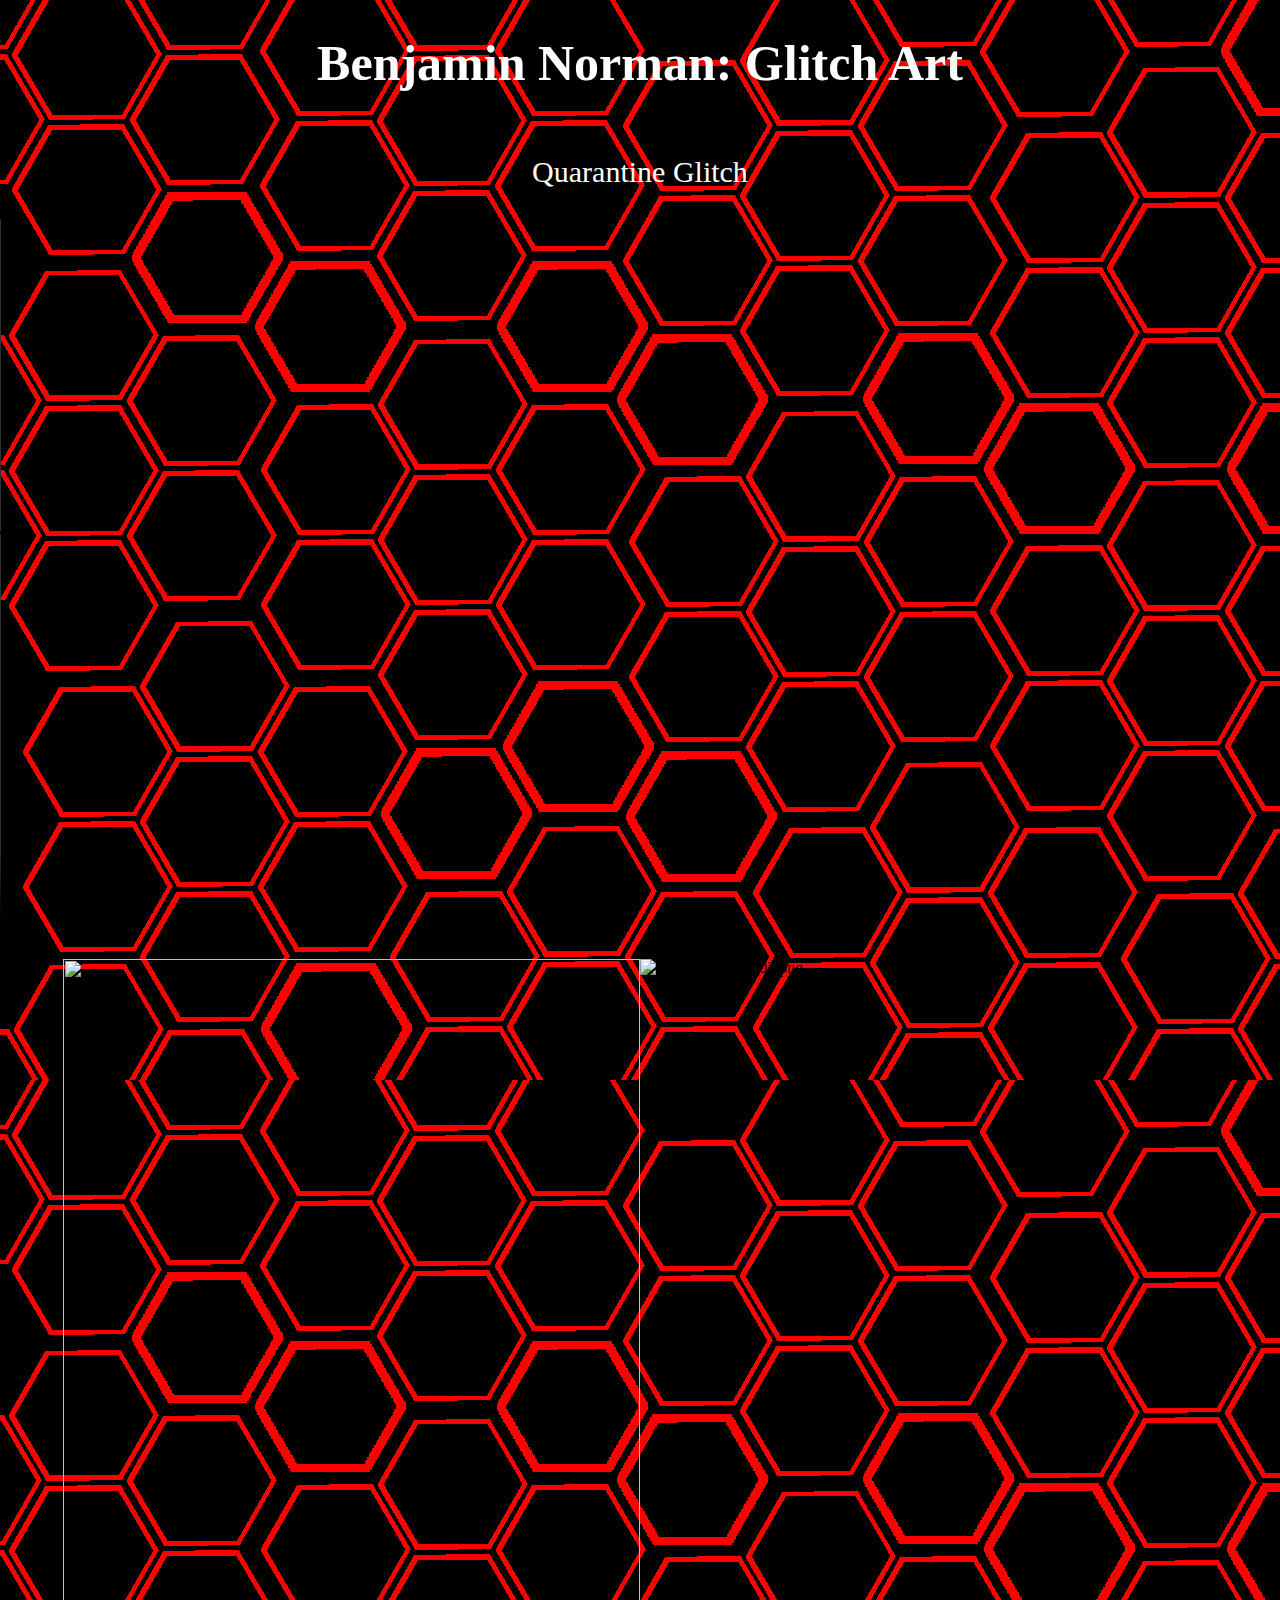
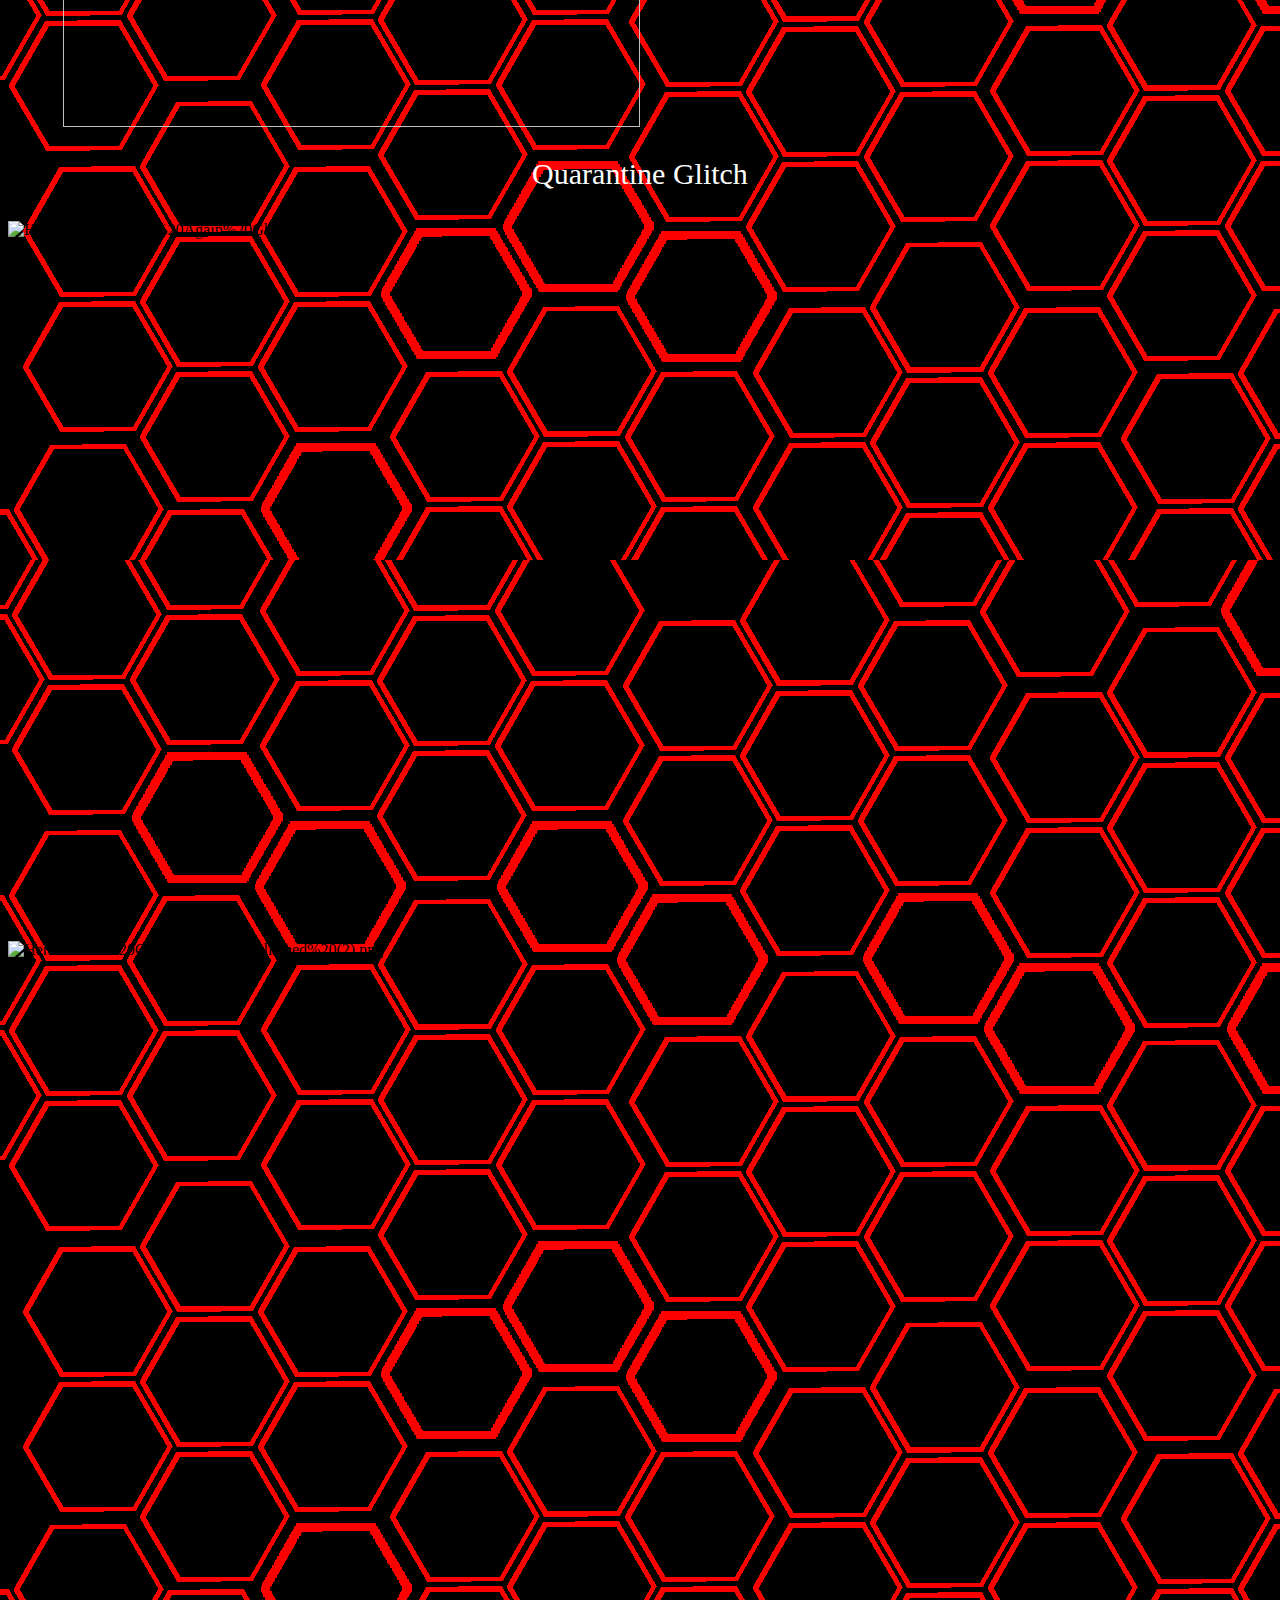
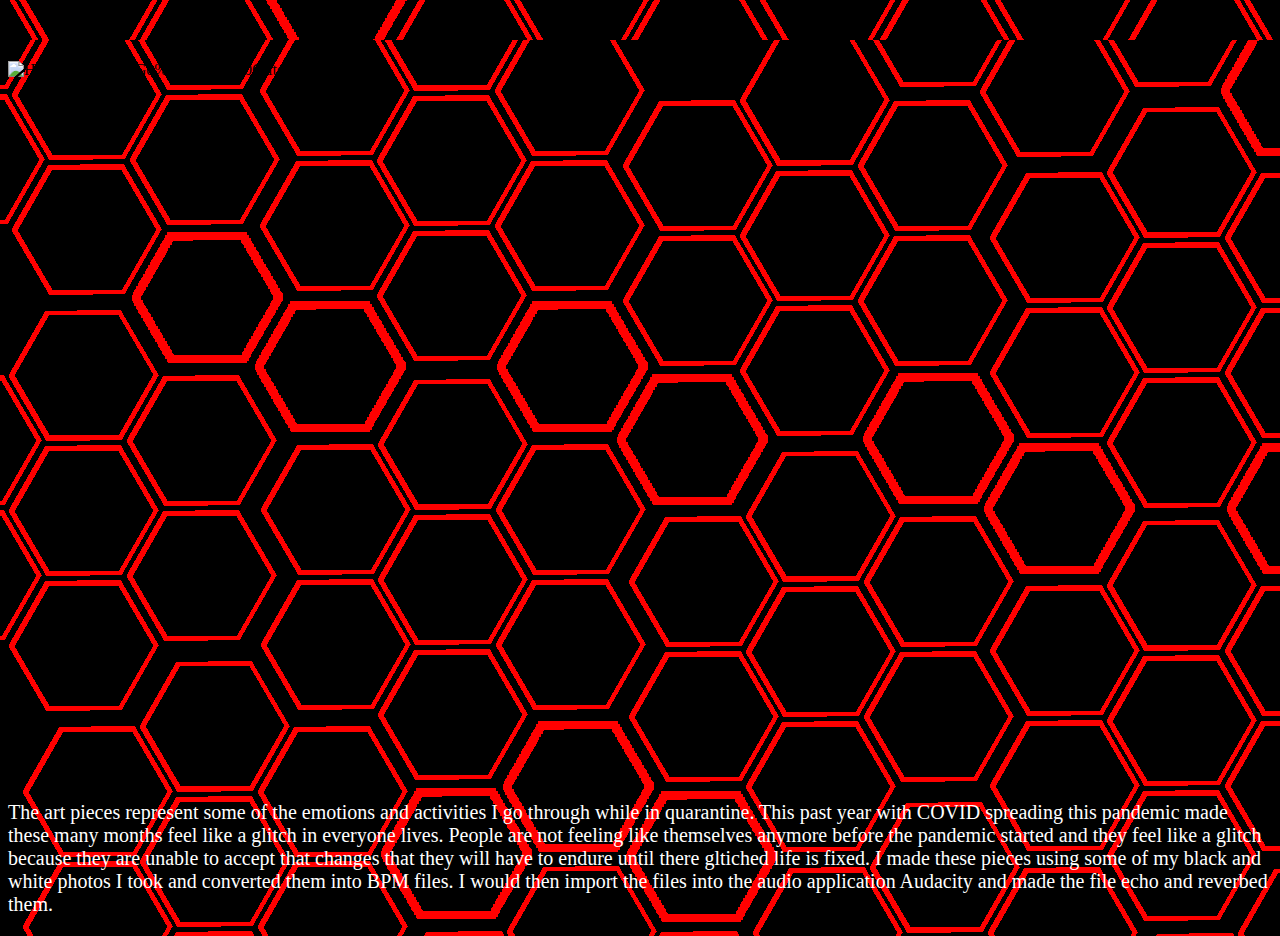
==== Glitch Art.html @ df9407c0 "Upload Files" ====
<!DOCTYPE html>
<link rel="stylesheet" type="text/css" href="index.css" />
<html>
<head>
<title>Benjamin Norman: Glitch Art</title>
</head>
<body>

<h1 style="color:White;"class="Work">Benjamin Norman: Glitch Art</h1>
    
<style>
body {
  background-image: url('RedHexWebsite.png');
}
</style>

<div class="Group">
<p style="color:White;" class="Glitch01">Quarantine Glitch</p>
</div>
    
<div class="Group">
<div class="Group01">
<video class="Glitch" controls src="R3D4C3%20Glitch%20Intro.mp4" type="video/mp4"></video>
</div> 
</div>
<p></p>
<div class="Group">
<img class="Size" src="Glitched_Image01.png" alt="">
<img class="Size" src="Glitched_Image02.png" alt="Glitched_Image02.png">   
</div>

    
<div class="Group">
<p style="color:White;" class="Glitch01">Quarantine Glitch</p>
</div>
<div class="Group">
<img class="Glitch" src="Here%20We%20Go%20Again%20Glitched%20(1).png" alt="Here%20We%20Go%20Again%20Glitched%20(1).png"> 
<img class="Glitch" src="Here%20We%20Go%20Again%20Glitched%20(2).png" alt="Here%20We%20Go%20Again%20Glitched%20(2).png">
<img class="Glitch" src="Here%20We%20Go%20Again%20Glitched%20(3).png" alt="Here%20We%20Go%20Again%20Glitched%20(3).png">
</div>
<p style="color:white"> The art pieces represent some of the emotions and activities I go through while in quarantine. This past year with COVID spreading this pandemic made these many months feel like a glitch in everyone lives. People are not feeling like themselves anymore before the pandemic started and they feel like a glitch because they are unable to accept that changes that they will have to endure until there gltiched life is fixed. 
    
I made these pieces using some of my black and white photos I took and converted them into BPM files. I would then import the files into the audio application Audacity and made the file echo and reverbed them.    
</p>
---- index.css ----
.Work{font-size:50px;
      font-family:bahnschrift;
}
.Group{display: flex;
    flex-wrap: wrap;
    justify-content: center;
}
.Glitch01{font-family: bahnschrift;
  font-size: 30px;
    
}
.Group01{display: flex;
    flex-wrap: wrap; 
    justify-content: center;
}
p {
  font-family: bahnschrift;
  font-size: 20px;
}  
.Glitch{
    width: 1280px;
    height: 720px;
}
.Size{
    width: 577px;
    height: 768px; 
} 
h1 {
  color: black;
  text-align: center;
}
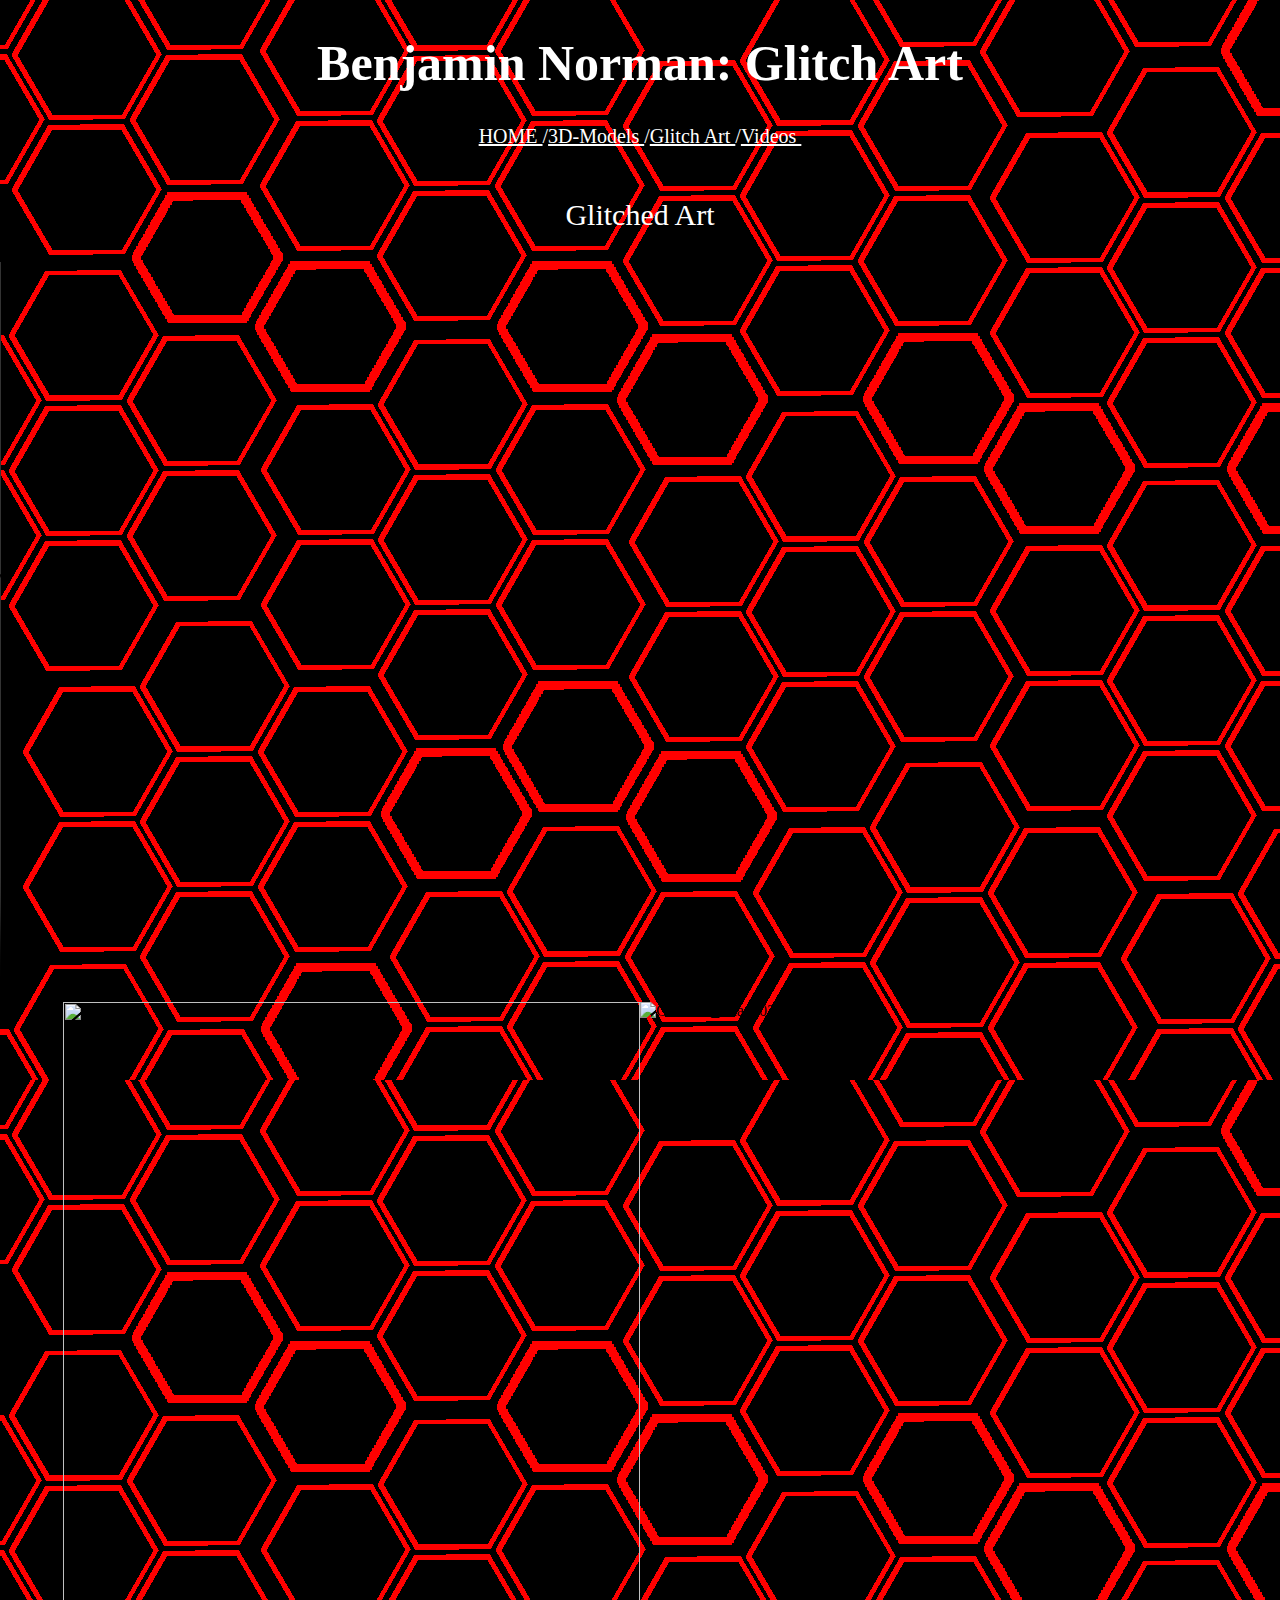
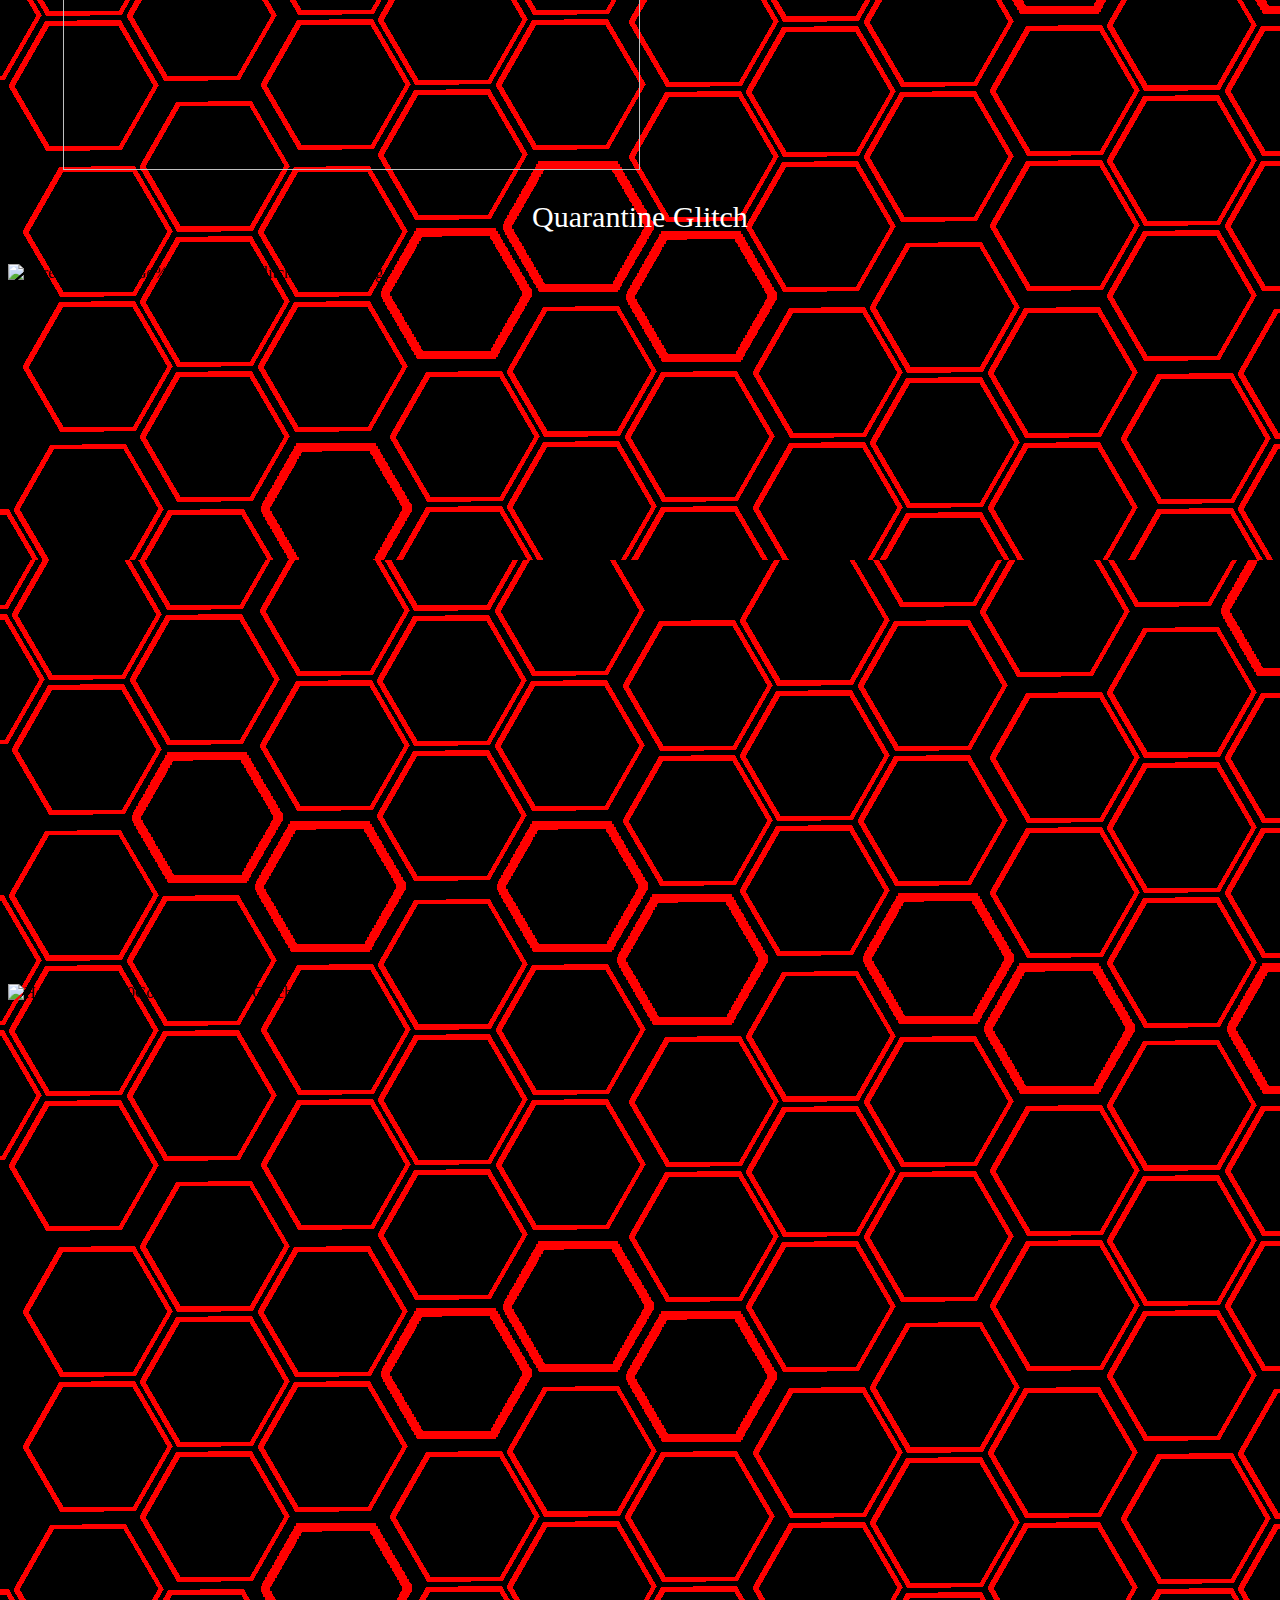
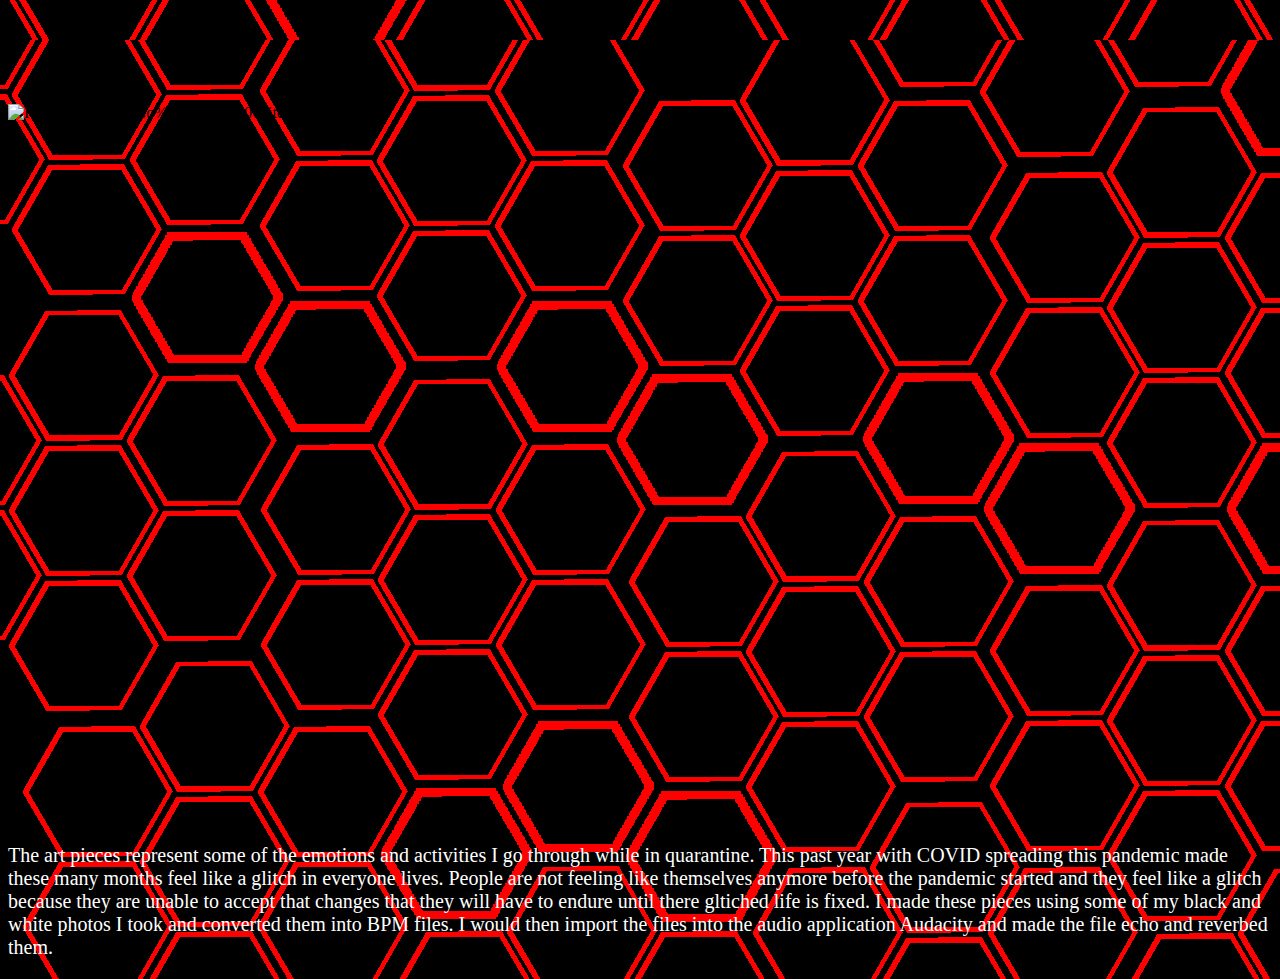
==== commit 0cf00d7e: "Update files" ====
--- a/Glitch Art.html
+++ b/Glitch Art.html
@@ -7,7 +7,9 @@
 <body>
 
 <h1 style="color:White;"class="Work">Benjamin Norman: Glitch Art</h1>
-    
+<p style="color:White;" class="Group"> <a class="Underline" style="color:white" href="https://ben-norman-art.github.io/Portfolio/">HOME&nbsp;</a>/<a class="Underline" style="color:white" href="https://ben-norman-art.github.io/3D-Models/">3D-Models&nbsp;</a>/<a class="Underline" style="color:white" href="https://ben-norman-art.github.io/Glitch-Art/">Glitch Art&nbsp;</a>/<a class="Underline" style="color:white" href="https://ben-norman-art.github.io/Videos/">Videos&nbsp;</a>
+</p>
+
 <style>
 body {
   background-image: url('RedHexWebsite.png');
@@ -15,30 +17,30 @@
 </style>
 
 <div class="Group">
-<p style="color:White;" class="Glitch01">Quarantine Glitch</p>
+<p style="color:White;" class="Glitch01">Glitched Art</p>
 </div>
-    
+
 <div class="Group">
 <div class="Group01">
 <video class="Glitch" controls src="R3D4C3%20Glitch%20Intro.mp4" type="video/mp4"></video>
-</div> 
+</div>
 </div>
 <p></p>
 <div class="Group">
 <img class="Size" src="Glitched_Image01.png" alt="">
-<img class="Size" src="Glitched_Image02.png" alt="Glitched_Image02.png">   
+<img class="Size" src="Glitched_Image02.png" alt="Glitched_Image02.png">
 </div>
 
-    
+
 <div class="Group">
 <p style="color:White;" class="Glitch01">Quarantine Glitch</p>
 </div>
 <div class="Group">
-<img class="Glitch" src="Here%20We%20Go%20Again%20Glitched%20(1).png" alt="Here%20We%20Go%20Again%20Glitched%20(1).png"> 
+<img class="Glitch" src="Here%20We%20Go%20Again%20Glitched%20(1).png" alt="Here%20We%20Go%20Again%20Glitched%20(1).png">
 <img class="Glitch" src="Here%20We%20Go%20Again%20Glitched%20(2).png" alt="Here%20We%20Go%20Again%20Glitched%20(2).png">
 <img class="Glitch" src="Here%20We%20Go%20Again%20Glitched%20(3).png" alt="Here%20We%20Go%20Again%20Glitched%20(3).png">
 </div>
-<p style="color:white"> The art pieces represent some of the emotions and activities I go through while in quarantine. This past year with COVID spreading this pandemic made these many months feel like a glitch in everyone lives. People are not feeling like themselves anymore before the pandemic started and they feel like a glitch because they are unable to accept that changes that they will have to endure until there gltiched life is fixed. 
-    
-I made these pieces using some of my black and white photos I took and converted them into BPM files. I would then import the files into the audio application Audacity and made the file echo and reverbed them.    
-</p>+<p style="color:white"> The art pieces represent some of the emotions and activities I go through while in quarantine. This past year with COVID spreading this pandemic made these many months feel like a glitch in everyone lives. People are not feeling like themselves anymore before the pandemic started and they feel like a glitch because they are unable to accept that changes that they will have to endure until there gltiched life is fixed.
+
+I made these pieces using some of my black and white photos I took and converted them into BPM files. I would then import the files into the audio application Audacity and made the file echo and reverbed them.
+</p>
